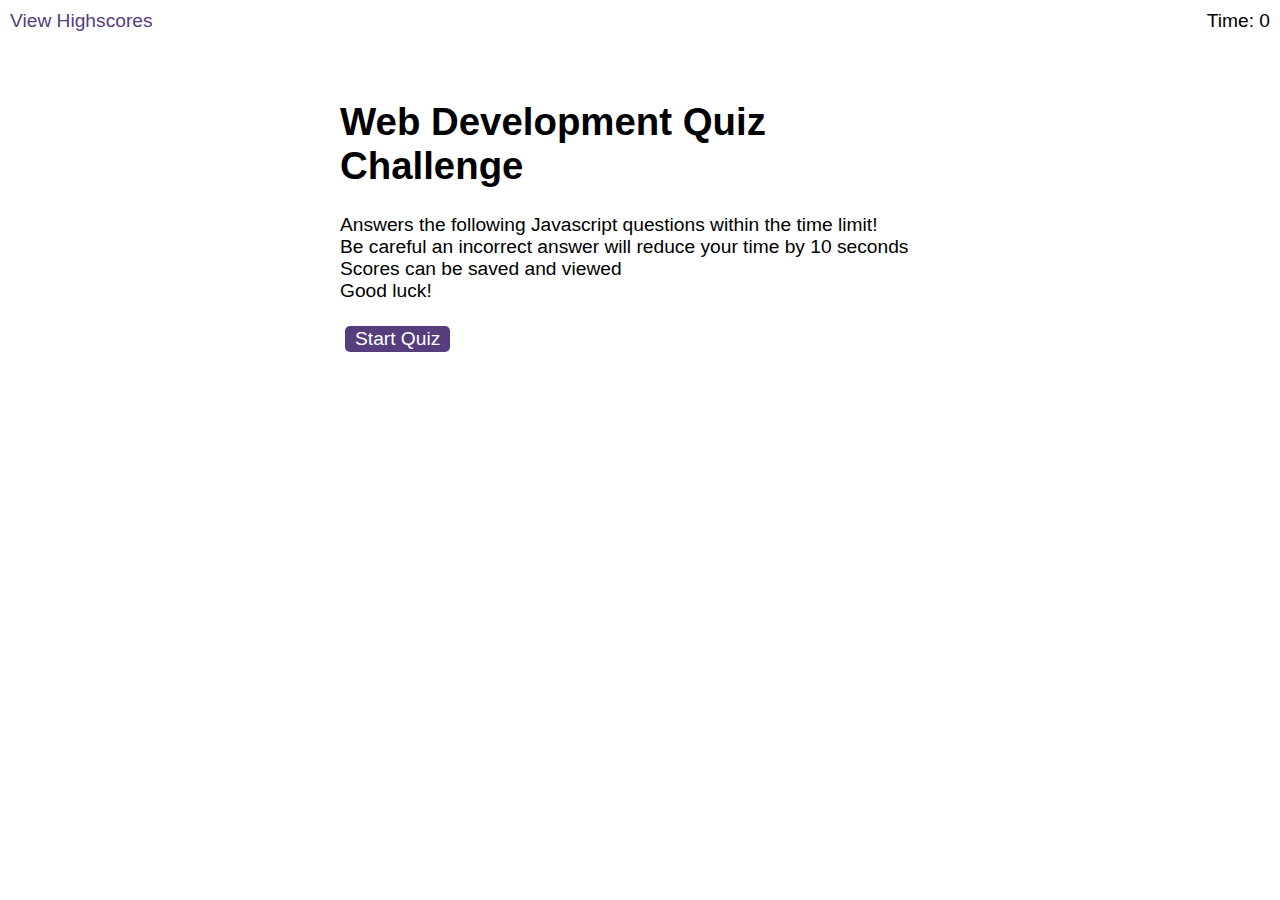
==== index.html @ 789a6bbc "added click eventListenerner to start buttons" ====
<!DOCTYPE html>
<html lang="en">

<head>
    <meta charset="UTF-8" />
    <meta name="viewport" content="width=device-width, initial-scale=1.0" />
    <title>Web Development Coding Quiz</title>

    <link rel="stylesheet" href="./assets/styles.css" />
</head>

<body>
    <div class="high-scores">
        <a href="./Highscores.html">View Highscores</a>
    </div>
    <div class="time-countdown">Time: <span id="timer">0</span></div>

    <div class="quiz-section">
        <div id="start-quiz" class="visible">
            <h1>Web Development Quiz Challenge</h1>
            <p>
                Answers the following Javascript questions within the time limit!<br />
                Be careful an incorrect answer will reduce your time by 10 seconds
                <br />
                Scores can be saved and viewed <br /> 
                Good luck!
            </p>
            <button id="start">Start Quiz</button>
        </div>
        <div id="questions" class="hide">
            <h2 id="question-title"></h2>
            <div id="answers" class="answers"></div>
        </div>

        <div id="score-screen" class="hide">
            <h2>Finished !!</h2>
            <p>Your final score is <span id="final-score"></span>.</p>
            <p>
                Enter your initials:
                <input type="text" id="initials" maxlength="2" />
                <button id="submit">Submit</button>
            </p>
        </div>

        <div id="quizfeedback" class="hide"></div>
    </div>
    <script src="assets/Questions.js"></script>
    <script src="assets/script.js"></script>
 
</body>

</html>
---- assets/styles.css ----
body {
    font-family: Arial;
    font-size: 120%;
  }
  
  a {
    color: #563d7c;
    text-decoration: none;
    transition: color 0.1s;
  }
  
  a:hover {
    color: #8570a5;
  }
  
  button {
    display: inline-block;
    margin: 5px;
    cursor: pointer;
    font-size: 100%;
    background-color: #563d7c;
    border-radius: 5px;
    padding: 2px 10px;
    color: white;
    border: 0;
    transition: background-color 0.1s;
  }
  
  button:hover {
    background-color: #8570a5;
  }
  
  .choices button {
    display: block;
  }
  
  input[type="text"] {
    font-size: 100%;
  }
  
  ol {
    padding-left: 0px;
    max-height: 400px;
    overflow: auto;
  }
  
  li {
    padding: 5px;
    list-style: decimal inside none;
  }
  
  li:nth-child(odd) {
    background-color: #f3edfc;
  }
  
  .quiz-section {
    margin: 100px auto 0 auto;
    max-width: 600px;
  }
  
  .hide {
    display: none;
  }
  
  .start {
    text-align: center;
  }
  
  .high-scores {
    position: absolute;
    top: 10px;
    left: 10px;
  }
  
  .feedback {
    font-style: italic;
    font-size: 120%;
    margin-top: 20px;
    padding-top: 10px;
    color: gray;
    border-top: 2px solid #ccc;
  }
  
  .time-countdown {
    position: absolute;
    top: 10px;
    right: 10px;
  }
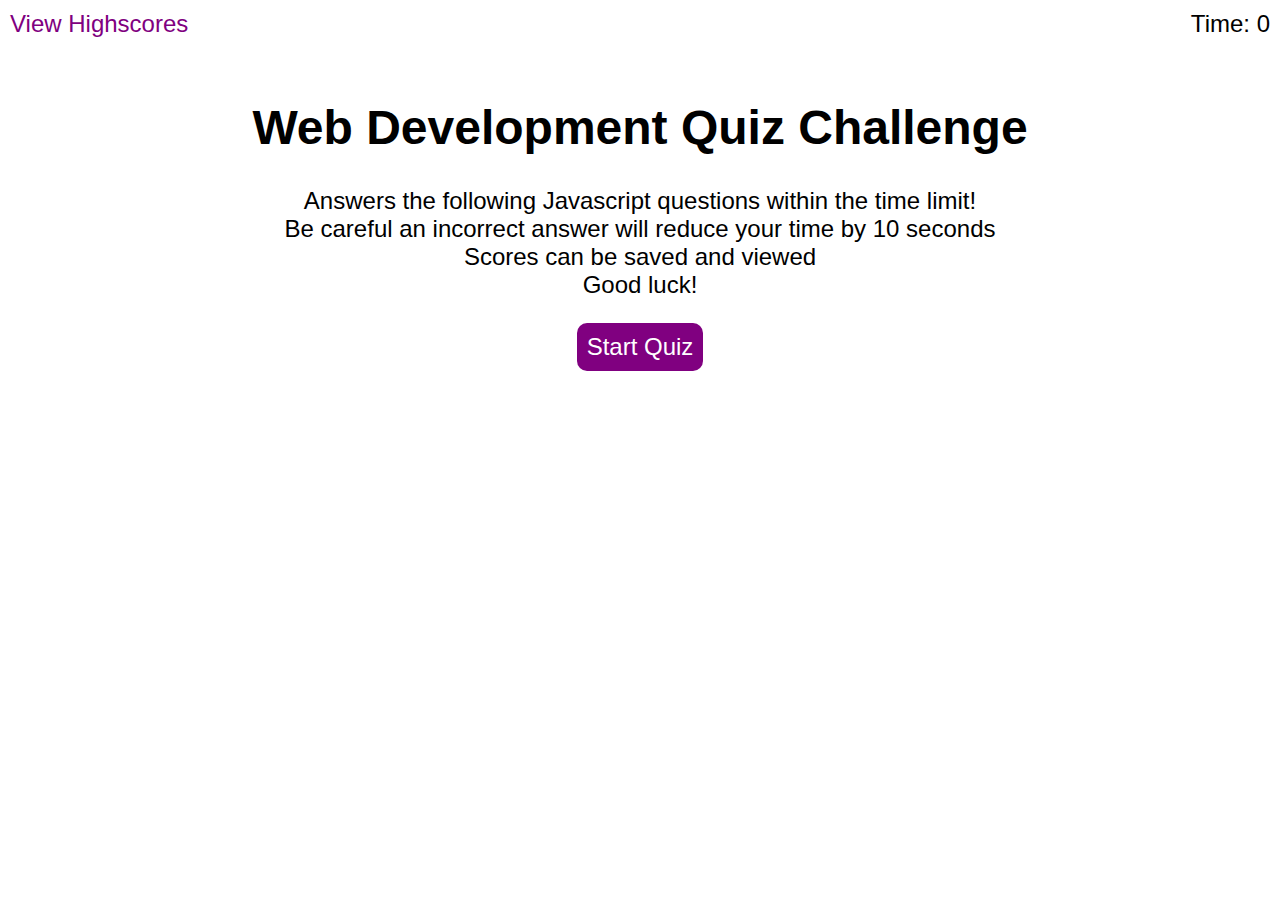
==== commit 0ea4c27f: "added local storage" ====
--- a/index.html
+++ b/index.html
@@ -30,6 +30,7 @@
         <div id="questions" class="hide">
             <h2 id="question-title"></h2>
             <div id="answers" class="answers"></div>
+ 
         </div>
 
         <div id="score-screen" class="hide">
@@ -46,7 +47,7 @@
     </div>
     <script src="assets/Questions.js"></script>
     <script src="assets/script.js"></script>
- 
+
 </body>
 
 </html>--- a/assets/styles.css
+++ b/assets/styles.css
@@ -1,89 +1,88 @@
 body {
-    font-family: Arial;
-    font-size: 120%;
-  }
+  font-family: Arial;
+  font-size: 150%;
+  text-align: center;
+}
+
+.start {
+  text-align: center;
+}
+
+.high-scores {
+  position: absolute;
+  top: 10px;
+  left: 10px;
+}
+
+#quizfeedback {
+  font-style: italic;
+  font-size: 120%;
+  margin-top: 10px;
+  padding-top: 10px;
+  color: gray;
+  border-top: 6px solid purple;
+}
+
+.time-countdown {
+  position: absolute;
+  top: 10px;
+  right: 10px;
+}
+
+a {
+  color: purple;
+  text-decoration: none;
+}
+
+a:hover {
+  color: black;
+}
+
+button {
+  border: 0;
+  cursor: pointer;
+  font-size: 100%;
+  border-radius: 10px; /*makes the button round */
+  padding: 10px 10px; /*top and buttons padding */
+  background-color: purple;
+  color: white;
   
-  a {
-    color: #563d7c;
-    text-decoration: none;
-    transition: color 0.1s;
-  }
-  
-  a:hover {
-    color: #8570a5;
-  }
-  
-  button {
-    display: inline-block;
-    margin: 5px;
-    cursor: pointer;
-    font-size: 100%;
-    background-color: #563d7c;
-    border-radius: 5px;
-    padding: 2px 10px;
-    color: white;
-    border: 0;
-    transition: background-color 0.1s;
-  }
-  
-  button:hover {
-    background-color: #8570a5;
-  }
-  
-  .choices button {
-    display: block;
-  }
-  
-  input[type="text"] {
-    font-size: 100%;
-  }
-  
-  ol {
-    padding-left: 0px;
-    max-height: 400px;
-    overflow: auto;
-  }
-  
-  li {
-    padding: 5px;
-    list-style: decimal inside none;
-  }
-  
-  li:nth-child(odd) {
-    background-color: #f3edfc;
-  }
-  
-  .quiz-section {
-    margin: 100px auto 0 auto;
-    max-width: 600px;
-  }
-  
-  .hide {
-    display: none;
-  }
-  
-  .start {
-    text-align: center;
-  }
-  
-  .high-scores {
-    position: absolute;
-    top: 10px;
-    left: 10px;
-  }
-  
-  .feedback {
-    font-style: italic;
-    font-size: 120%;
-    margin-top: 20px;
-    padding-top: 10px;
-    color: gray;
-    border-top: 2px solid #ccc;
-  }
-  
-  .time-countdown {
-    position: absolute;
-    top: 10px;
-    right: 10px;
-  }
-  +}
+
+.quiz-section {
+  text-align: center;
+  max-width: 800px;
+  margin: 100px auto 0 auto;
+
+}
+
+#answers {
+  text-align: left;
+}
+
+button:hover {
+  background-color: black;
+}
+
+.choices button {
+  display: block;
+}
+
+input[type="text"] {
+  font-size: 150%;
+}
+
+
+li {
+  padding: 10px;
+  list-style: decimal inside none; /*removes decimals */
+}
+
+.quiz-section {
+  margin-top: 100px;
+}
+
+.hide {
+  display: none;
+}
+
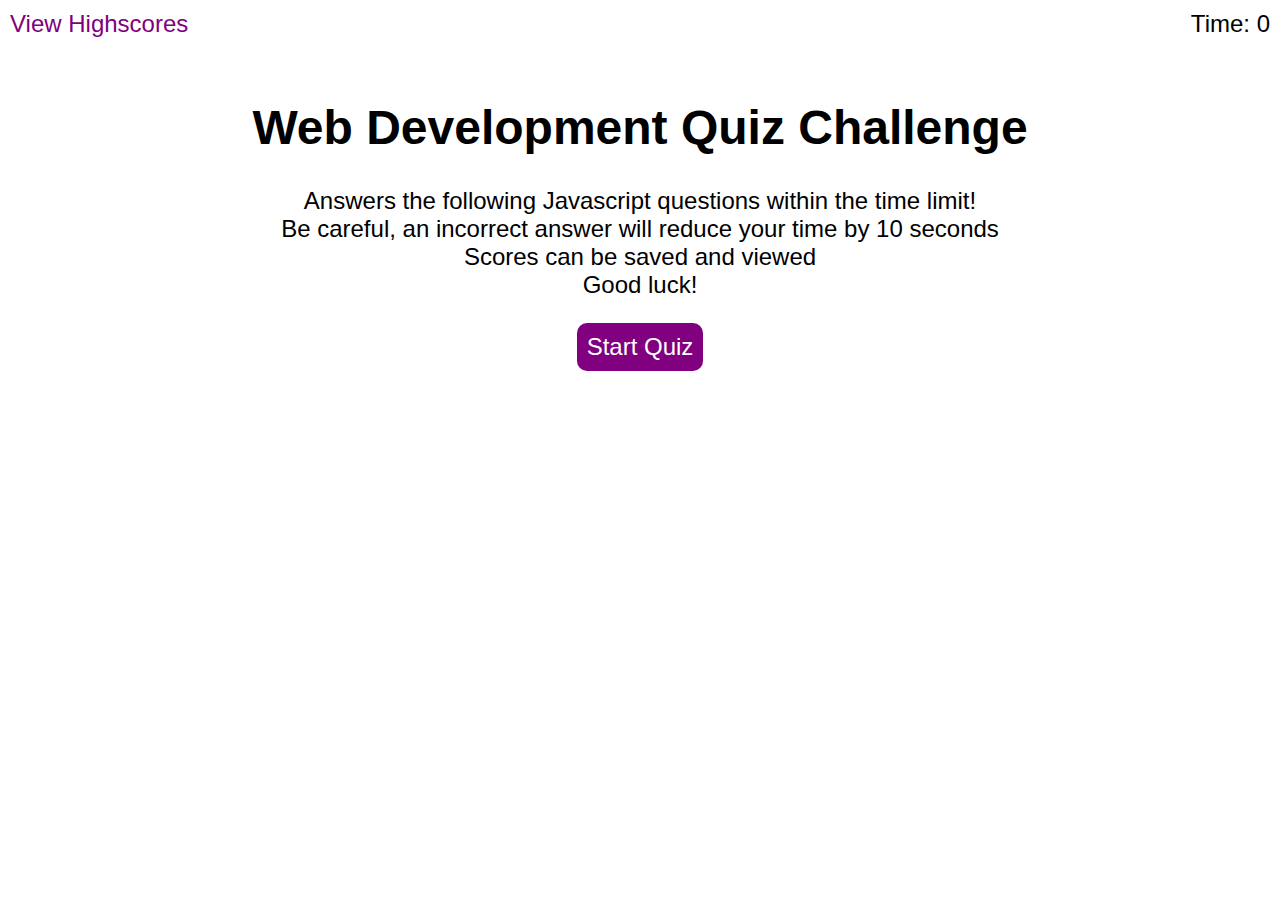
==== commit 44a8098f: "fixed spelling" ====
--- a/index.html
+++ b/index.html
@@ -1,53 +1,49 @@
 <!DOCTYPE html>
 <html lang="en">
-
-<head>
+  <head>
     <meta charset="UTF-8" />
     <meta name="viewport" content="width=device-width, initial-scale=1.0" />
     <title>Web Development Coding Quiz</title>
 
     <link rel="stylesheet" href="./assets/styles.css" />
-</head>
+  </head>
 
-<body>
+  <body>
     <div class="high-scores">
-        <a href="./Highscores.html">View Highscores</a>
+      <a href="./Highscores.html">View Highscores</a>
     </div>
     <div class="time-countdown">Time: <span id="timer">0</span></div>
 
     <div class="quiz-section">
-        <div id="start-quiz" class="visible">
-            <h1>Web Development Quiz Challenge</h1>
-            <p>
-                Answers the following Javascript questions within the time limit!<br />
-                Be careful an incorrect answer will reduce your time by 10 seconds
-                <br />
-                Scores can be saved and viewed <br /> 
-                Good luck!
-            </p>
-            <button id="start">Start Quiz</button>
-        </div>
-        <div id="questions" class="hide">
-            <h2 id="question-title"></h2>
-            <div id="answers" class="answers"></div>
- 
-        </div>
+      <div id="start-quiz" class="visible">
+        <h1>Web Development Quiz Challenge</h1>
+        <p>
+          Answers the following Javascript questions within the time limit!<br />
+          Be careful, an incorrect answer will reduce your time by 10 seconds
+          <br />
+          Scores can be saved and viewed <br />
+          Good luck!
+        </p>
+        <button id="start">Start Quiz</button>
+      </div>
+      <div id="questions" class="hide">
+        <h2 id="question-title"></h2>
+        <div id="answers" class="answers"></div>
+      </div>
 
-        <div id="score-screen" class="hide">
-            <h2>Finished !!</h2>
-            <p>Your final score is <span id="final-score"></span>.</p>
-            <p>
-                Enter your initials:
-                <input type="text" id="initials" maxlength="2" />
-                <button id="submit">Submit</button>
-            </p>
-        </div>
+      <div id="score-screen" class="hide">
+        <h2>Finished !!</h2>
+        <p>Your final score is <span id="final-score"></span>.</p>
+        <p>
+          Enter your initials:
+          <input type="text" id="initials" maxlength="2" />
+          <button id="submit">Submit</button>
+        </p>
+      </div>
 
-        <div id="quizfeedback" class="hide"></div>
+      <div id="quizfeedback" class="hide"></div>
     </div>
     <script src="assets/Questions.js"></script>
     <script src="assets/script.js"></script>
-
-</body>
-
-</html>+  </body>
+</html>
--- a/assets/styles.css
+++ b/assets/styles.css
@@ -17,7 +17,7 @@
 #quizfeedback {
   font-style: italic;
   font-size: 120%;
-  margin-top: 10px;
+  text-align: left;
   padding-top: 10px;
   color: gray;
   border-top: 6px solid purple;
@@ -46,7 +46,6 @@
   padding: 10px 10px; /*top and buttons padding */
   background-color: purple;
   color: white;
-  
 }
 
 .quiz-section {
